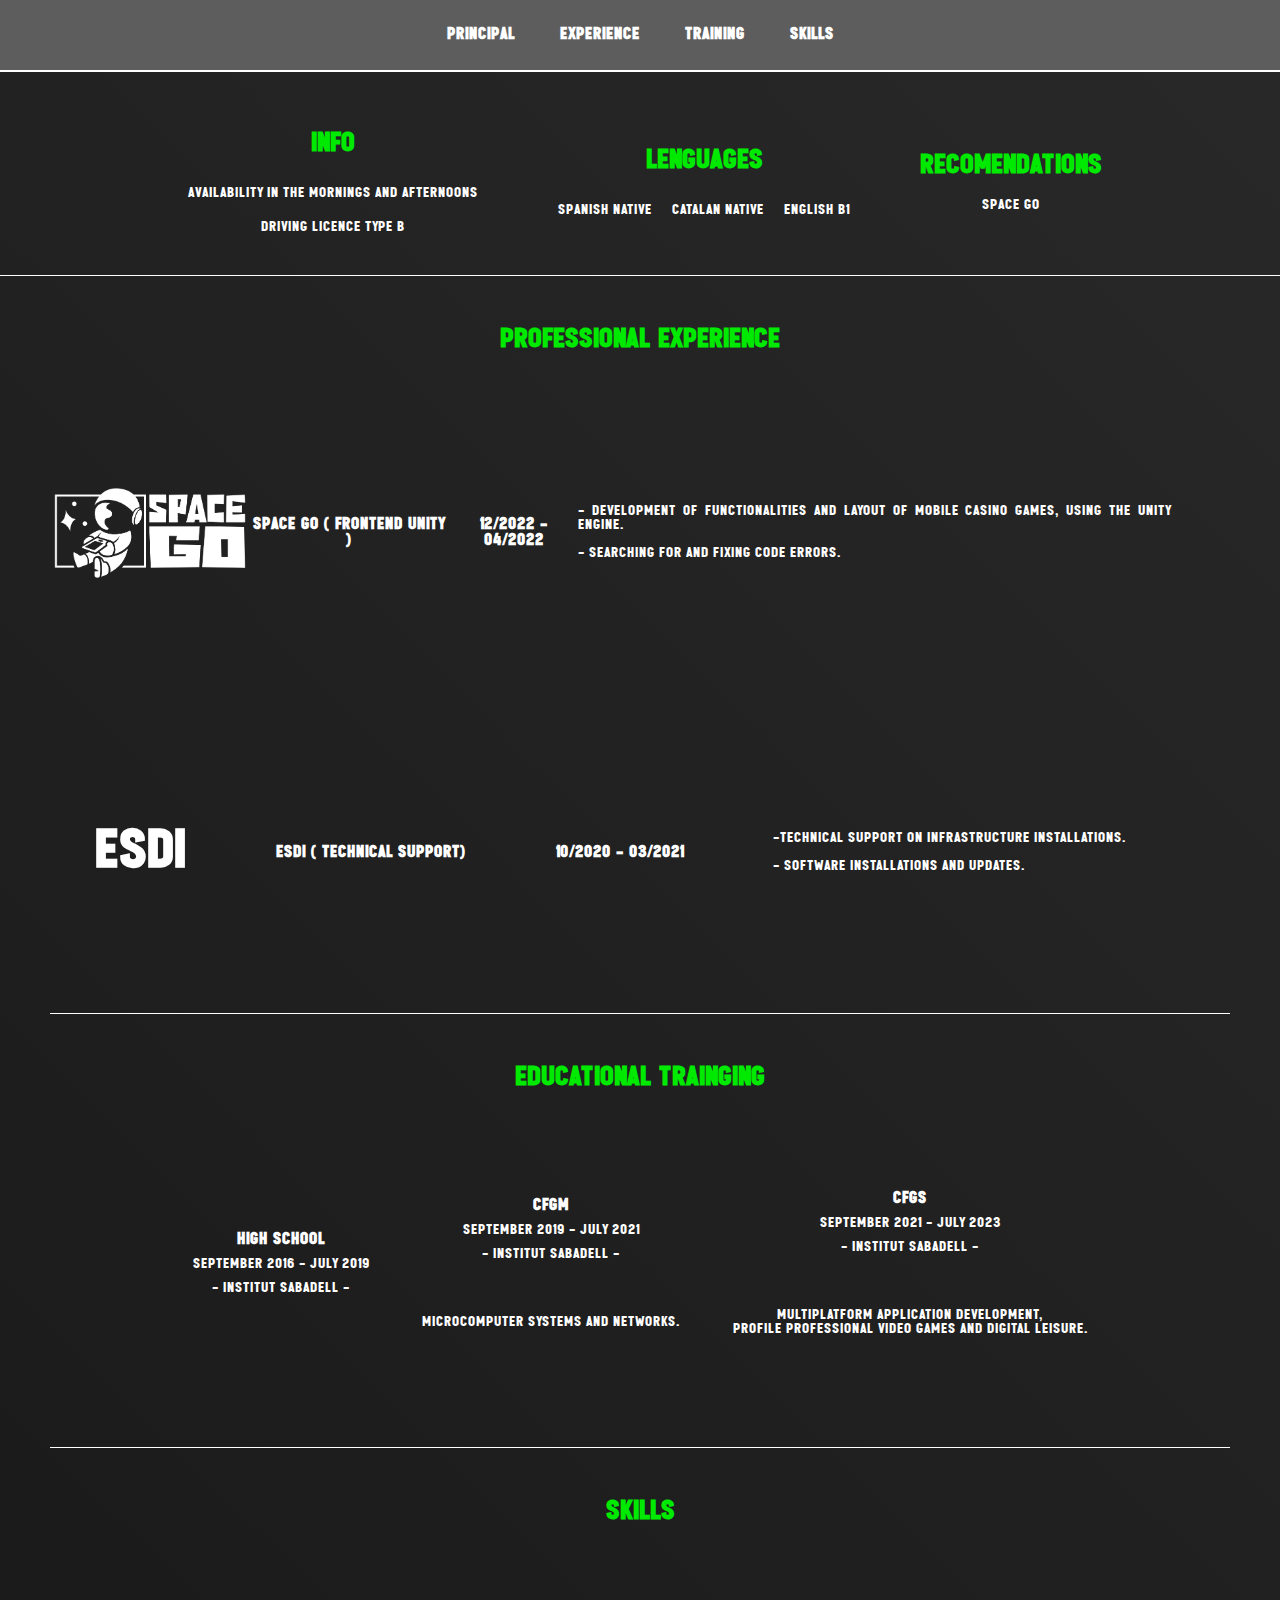
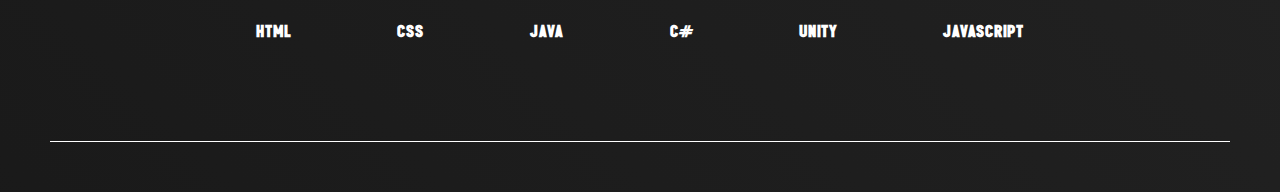
==== CV.html @ e7782257 "update cv" ====
<!DOCTYPE html>
<html>
	<head>
		<meta name="viewport" content="width=device-width, initial-scale=1" />
		<link rel="stylesheet" type="text/css" href="PrincipalStyle.css">
		<title>Principal</title>
	</head>
	<body>
		 <header>
		   <nav class="nav">
		      <ul id="navegation">
		      	  <li><a class="links-buttons" href="index.html">PRINCIPAL</a></li>
		          <li><a class="links-buttons" href="#">EXPERIENCE</a></li>
		          <li><a class="links-buttons" href="#">TRAINING</a></li>
		          <li><a class="links-buttons" href="#">SKILLS</a></li>
		      </ul>
		   </nav>
		</header>

		<!-- INFORMACION -->

			<article id="my-information">

				<div>
					<h2 class="titles-articles">INFO</h2>
					<div style="display: grid; place-items: center;">
						<p>Availability in the mornings and afternoons</p>
						<p>Driving licence Type B</p>	
					</div>
				</div>

				<div>
					<h2 class="titles-articles">LENGUAGES</h2>
					<div style="display: flex; justify-content: center">
						<p>Spanish Native</p>
						<p>Catalan Native</p>
						<p>English B1</p>	
					</div>
				</div>
				
				<div>
					<h2 class="titles-articles">RECOMENDATIONS</h2>
					<a style="font-size: 11px; text-decoration: none;" href="recomendationSpaceGo.pdf" target="_blank"><p>Space Go</p></a>
				</div>
			</article>


			<article id="experience-content">

				<h1 class="titles-articles">PROFESSIONAL EXPERIENCE</h1>

				<section>
					<img style="width: 200px;, height: auto; display: block; margin: auto;" src="images/spacego.png">
					<h1>SPACE GO ( Frontend Unity )</h1>
					<h2>12/2022 - 04/2022</h2>
					<p>
						- Development of functionalities and layout of mobile casino games, using the Unity engine.
						<br>
						<br>
						- Searching for and fixing code errors.
					</p>
				</section>
				<section>
					<h1 style="font-size: 50px;">ESDi</h1>
					<h1>ESDi ( Technical Support)</h1>
					<h2>10/2020 - 03/2021</h2>
					<p>
						-Technical support on infrastructure installations.
						<br>
						<br>
						- Software installations and updates.
					</p>
				</section>
			</article>

			<article id="formation-article">

				<h1 class="titles-articles">EDUCATIONAL TRAINGING</h1>

				<div id="formation-sections">
					<section>
						<h2 class="normal-title">HIGH SCHOOL</h2>
						<p>SEPTEMBER 2016 - JULY 2019</p>
						<p>- Institut Sabadell -</p>
					</section>
					<section>
						<h2 class="normal-title">CFGM</h2>
						<p>SEPTEMBER 2019 - JULY 2021</p>
						<p>- Institut Sabadell -</p>
						<br>
						<br>
						<p>Microcomputer systems and networks.</p>
					</section>
					<section>
						<h2 class="normal-title">CFGS</h2>
						<p>SEPTEMBER 2021 - JULY 2023</p>
						<p>- Institut Sabadell -</p>
						<br>
						<br>
						<p>Multiplatform application development, <br>profile 
						professional video games and digital leisure.</p>
					</section>
				</div>
				
			</article>

			<article id="formation-article">

				<h1 class="titles-articles">SKILLS</h1>

				<div id="formation-sections">
					<section>
						<h2 class="normal-title">HTML</h2>
					</section>
					<section>
						<h2 class="normal-title">CSS</h2>
					</section>
					<section>
						<h2 class="normal-title">JAVA</h2>
					</section>
					<section>
						<h2 class="normal-title">C#</h2>
					</section>
					<section>
						<h2 class="normal-title">UNITY</h2>
					</section>
					<section>
						<h2 class="normal-title">JAVASCRIPT</h2>
					</section>
				</div>
				
			</article>
			

	</body>
</html>
---- PrincipalStyle.css ----
@font-face{

	font-family: principalTipo;
	src: url(Gameplay.ttf);
}

@font-face{
	font-family: titlesTipo;
	src: url(fFinish.ttf);
}


.titles-articles {
	font-size: 25px;
	text-align: center;
	color: rgb(0, 233, 0);
	margin-bottom: 20px;
}

.normal-title {
	text-align: center;
}


*{
	font-family: titlesTipo;
    margin: 0px;
    padding: 0px;
    color: white;
}

body{
	background: linear-gradient(45deg, black, rgb(59, 59, 59));
	background-size: 400% 400%;
	animation: cambiar 5s ease-in-out infinite;
}

@keyframes cambiar{
			0%{background-position: 0 50%;}
			50%{background-position: 100% 50%;}
			100%{background-position: 0 50%;}
}


#general {
	width: auto;
	display: grid;
	place-items: center;
	height: 550px;
}

#text {
	margin: 20px;
}

#my-info {
	display: flex;
	justify-content: center;
	align-items: center;
}

header{
	border-bottom: 2px solid white;
	background-color: rgb(93, 93, 93);
	top: 0;
	position: fixed; 
    width: 100%;
    height: 70px; 
}

img {
	filter: blur(.5px);
}

.links-buttons{
	color: white;
	text-decoration: none;
	line-height: 70px;
	padding: 10px 20px;
	font-size: 15px;
	font-weight: bold;
}


nav ul{
    text-align: center;
}

nav li{
    display: inline;
}


#links-interes{
	margin-top: 150px;
	display: flex;
	justify-content: center;
	align-items: center;
}

#links-interes > a {
	margin: auto;
	text-decoration: none;
	font-size: 10px;
}

#links-interes > a:hover {
	transform: scale(1.1);
}


#person-image{
	z-index: -1;
	width: 200px;
	border: 2px solid rgb(31, 229, 0);
	box-shadow: 0px 0px 20px rgb(31, 229, 0);
	border-radius: 5px;
}

.interes-images {
	width: 30px;
}

#name{
	font-size: 30px;
	margin: 10px;
}

#developer{
	text-align: center;
	font-size: 20px;
	color: white;
	padding: 10px;
}

#location{
	font-size: 15px; 
	text-align: center; 
	margin-top: 20px;
}

#description{
	white-space: nowrap;
	animation: typing 3s steps(111);
}


@keyframes typing {
	from  {
		clip-path: polygon(0 0, 0 0, 0 100%, 0 100%);
	}
	to{
		clip-path: polygon(0 0, 100% 0, 100% 100%, 0 100%);
	}
}


/*CV STYLE*/

#my-information{
	margin-top: 100px;
	border-bottom: 1px solid white;
	display: flex;
	justify-content: center;
	align-items: center;
}

#my-information > div {
	margin: 30px;
}


p{
	margin: 10px;
	font-size: 13px;
	text-align: center;
}

/*EXPERIENCE PAGE CSS*/

#experience-content{
	margin: 50px;
	border-bottom: 1px solid white;
}

#experience-content section {
	display: flex;
	justify-content: center;
	align-items: center;
	width: 95%;
	height: 20em;
}

#experience-content  section  h1, h2 {
	margin: auto;
	text-align: center;
	font-size: 15px;
}



#experience-content  section  p {
	margin: auto;
	text-align: justify;
}


/*FORMATION PAGE CSS*/

#formation-article {
	margin: 50px;
	width: auto;
	border-bottom: 1px solid white;
}

#formation-sections{
	margin: 100px;
	display: flex;
	flex-wrap: wrap;
	justify-content: space-evenly;
	align-items: center;
}

#formation-sections section:hover{
	transform: scale3d(1.2, 1.2, 1.0);
}

/*RESPONSIVE PAGE*/

@media only screen and (max-width: 900px){

	#general {
		margin-top: 50px;
		display: block;
	}

	#my-info {
		display: grid;
		place-items: center;
	}

	#experience-content section {
		margin-top: 30px;
		display: block;
	}

	#experience-content section h1, h2{
		margin-top: 20px;
	}

	#experience-content  section  p {
		margin-top: 20px;
		font-size: 10px;
		text-align: center;
	}

	#my-information {
		display: block;
	}

	#information{
		margin-bottom: 10px;
	}
} 

@media only screen and (max-width: 500px){

	#links-interes{
		margin-bottom: 50px;
	} 


	#my-info p{
		font-size: 9px;
	}


	#name{
		font-size: 15px;
	} 

	#developer{
		font-size: 15px;
	}

	#formation-article section{
		padding: 10px;
		margin: 50px;
		width: auto;
	}

	.titles-articles {
		font-size: 18px;
	}

	#general{
		margin-top: 15px;
	}

	#navegation {
		display: block;
	} 

	#location{
		font-size: 10px;
	} 

	a{
		font-size: 5px;
	} 

}
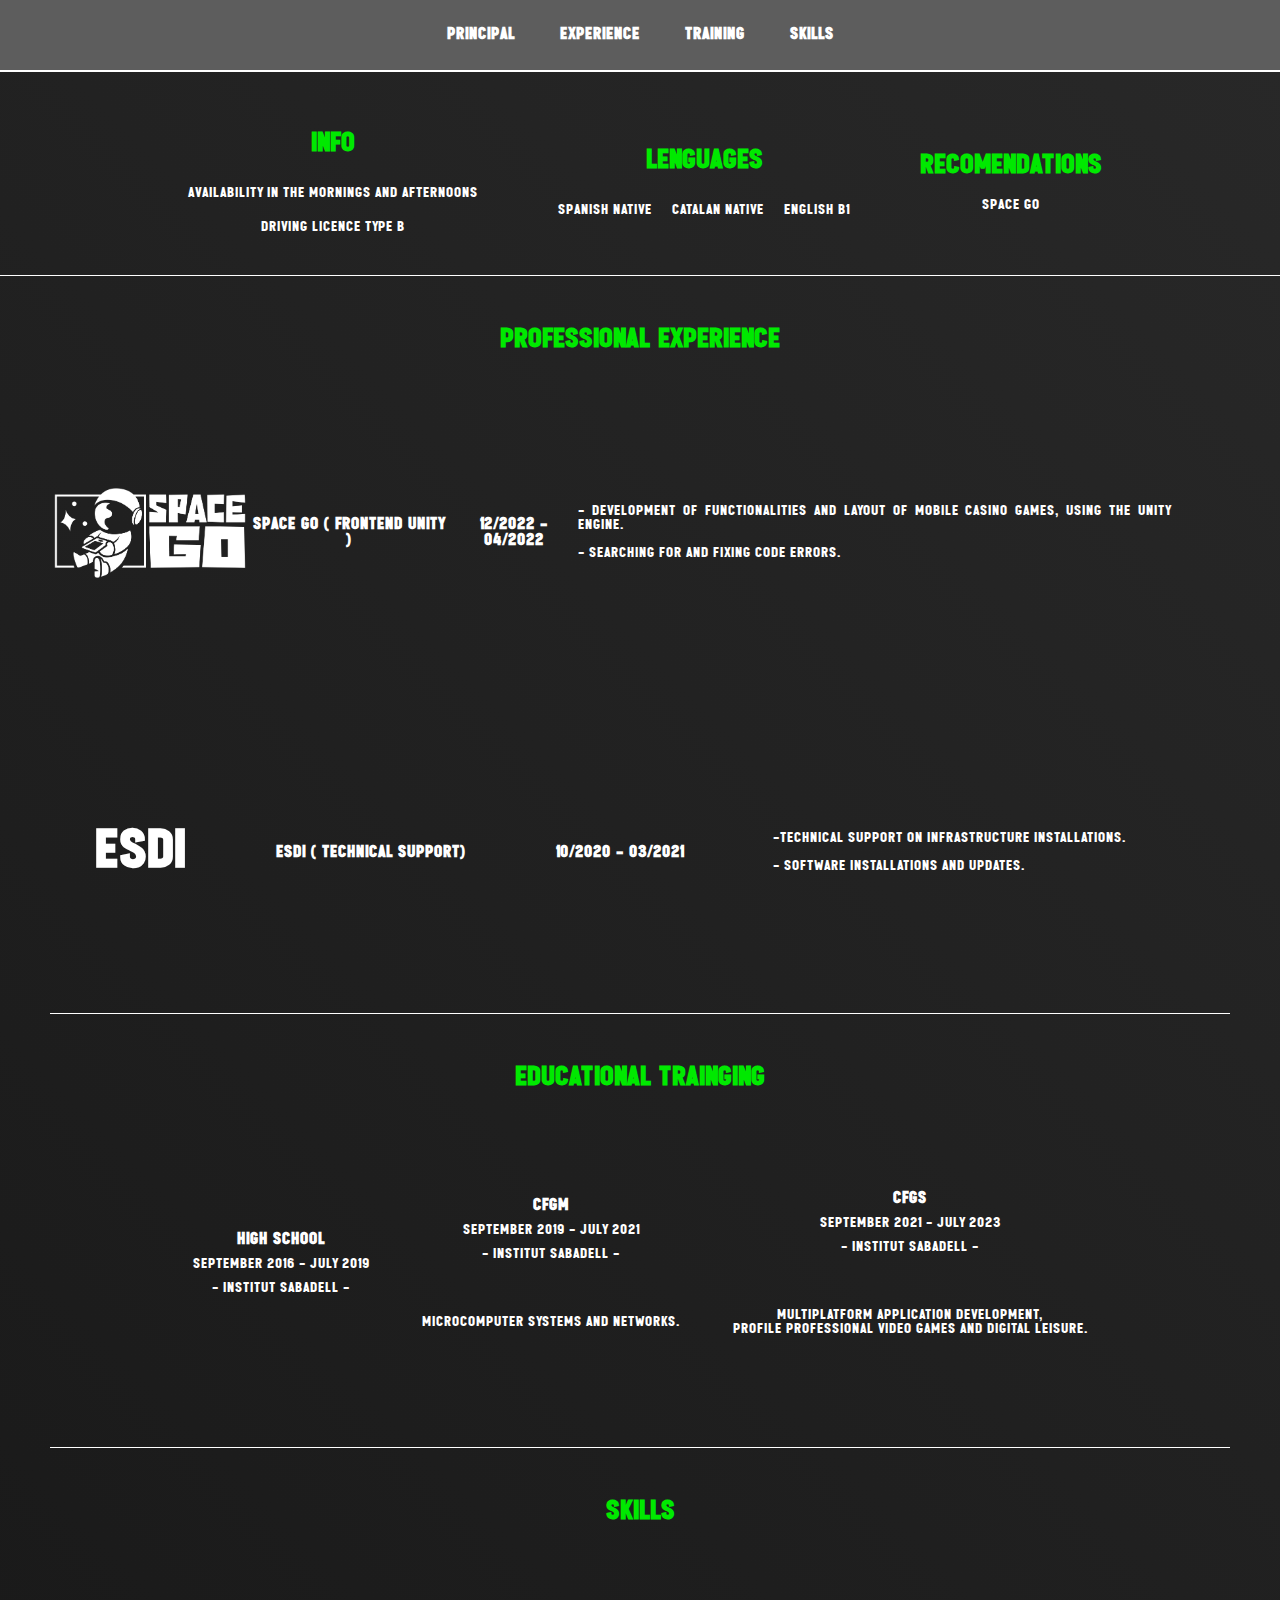
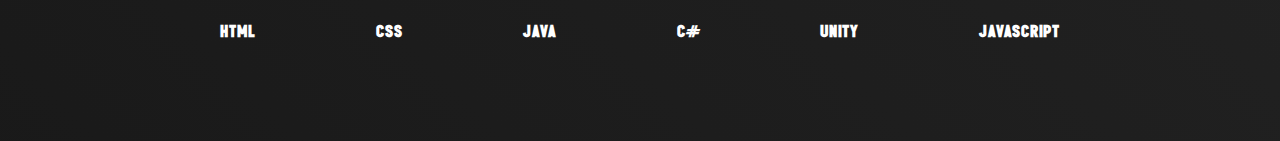
==== commit 46e5cf75: "cv update" ====
--- a/CV.html
+++ b/CV.html
@@ -3,16 +3,16 @@
 	<head>
 		<meta name="viewport" content="width=device-width, initial-scale=1" />
 		<link rel="stylesheet" type="text/css" href="PrincipalStyle.css">
-		<title>Principal</title>
+		<title>CV</title>
 	</head>
 	<body>
 		 <header>
 		   <nav class="nav">
 		      <ul id="navegation">
 		      	  <li><a class="links-buttons" href="index.html">PRINCIPAL</a></li>
-		          <li><a class="links-buttons" href="#">EXPERIENCE</a></li>
-		          <li><a class="links-buttons" href="#">TRAINING</a></li>
-		          <li><a class="links-buttons" href="#">SKILLS</a></li>
+		          <li><a class="links-buttons" href="#experience-content">EXPERIENCE</a></li>
+		          <li><a class="links-buttons" href="#formation-article">TRAINING</a></li>
+		          <li><a class="links-buttons" href="#skills">SKILLS</a></li>
 		      </ul>
 		   </nav>
 		</header>
@@ -104,7 +104,7 @@
 				
 			</article>
 
-			<article id="formation-article">
+			<article id="skills">
 
 				<h1 class="titles-articles">SKILLS</h1>
 
--- a/PrincipalStyle.css
+++ b/PrincipalStyle.css
@@ -111,7 +111,6 @@
 
 
 #person-image{
-	z-index: -1;
 	width: 200px;
 	border: 2px solid rgb(31, 229, 0);
 	box-shadow: 0px 0px 20px rgb(31, 229, 0);
@@ -226,14 +225,38 @@
 	transform: scale3d(1.2, 1.2, 1.0);
 }
 
+
+/*PORTFOLIO PAGE CSS*/
+
+#contenedor {
+	margin-top: 100px;
+	display: flex;
+	justify-content: space-evenly;
+	align-items: center;
+
+}
+
+
+.proyectos {
+	width: 10%;
+	height: 10em;
+	border: 1px solid white;
+	padding: 30px;
+}
+
+
+
+
+
 /*RESPONSIVE PAGE*/
 
-@media only screen and (max-width: 900px){
+@media screen and (max-width: 900px){
 
 	#general {
 		margin-top: 50px;
 		display: block;
 	}
+
 
 	#my-info {
 		display: grid;
@@ -264,24 +287,26 @@
 	}
 } 
 
-@media only screen and (max-width: 500px){
+@media screen and (max-width: 500px){
+
+	.links-buttons{
+		font-size: 10px;
+	}
 
 	#links-interes{
-		margin-bottom: 50px;
-	} 
-
-
-	#my-info p{
+		margin-bottom: 49px;
+	} 
+
+	#description{
 		font-size: 9px;
 	}
-
 
 	#name{
 		font-size: 15px;
 	} 
 
 	#developer{
-		font-size: 15px;
+		font-size: 14px;
 	}
 
 	#formation-article section{
@@ -310,4 +335,13 @@
 		font-size: 5px;
 	} 
 
+} 
+
+
+@media only screen and (max-width: 450px){
+
+	#description{
+		font-size: 6px;
+	} 
+
 } 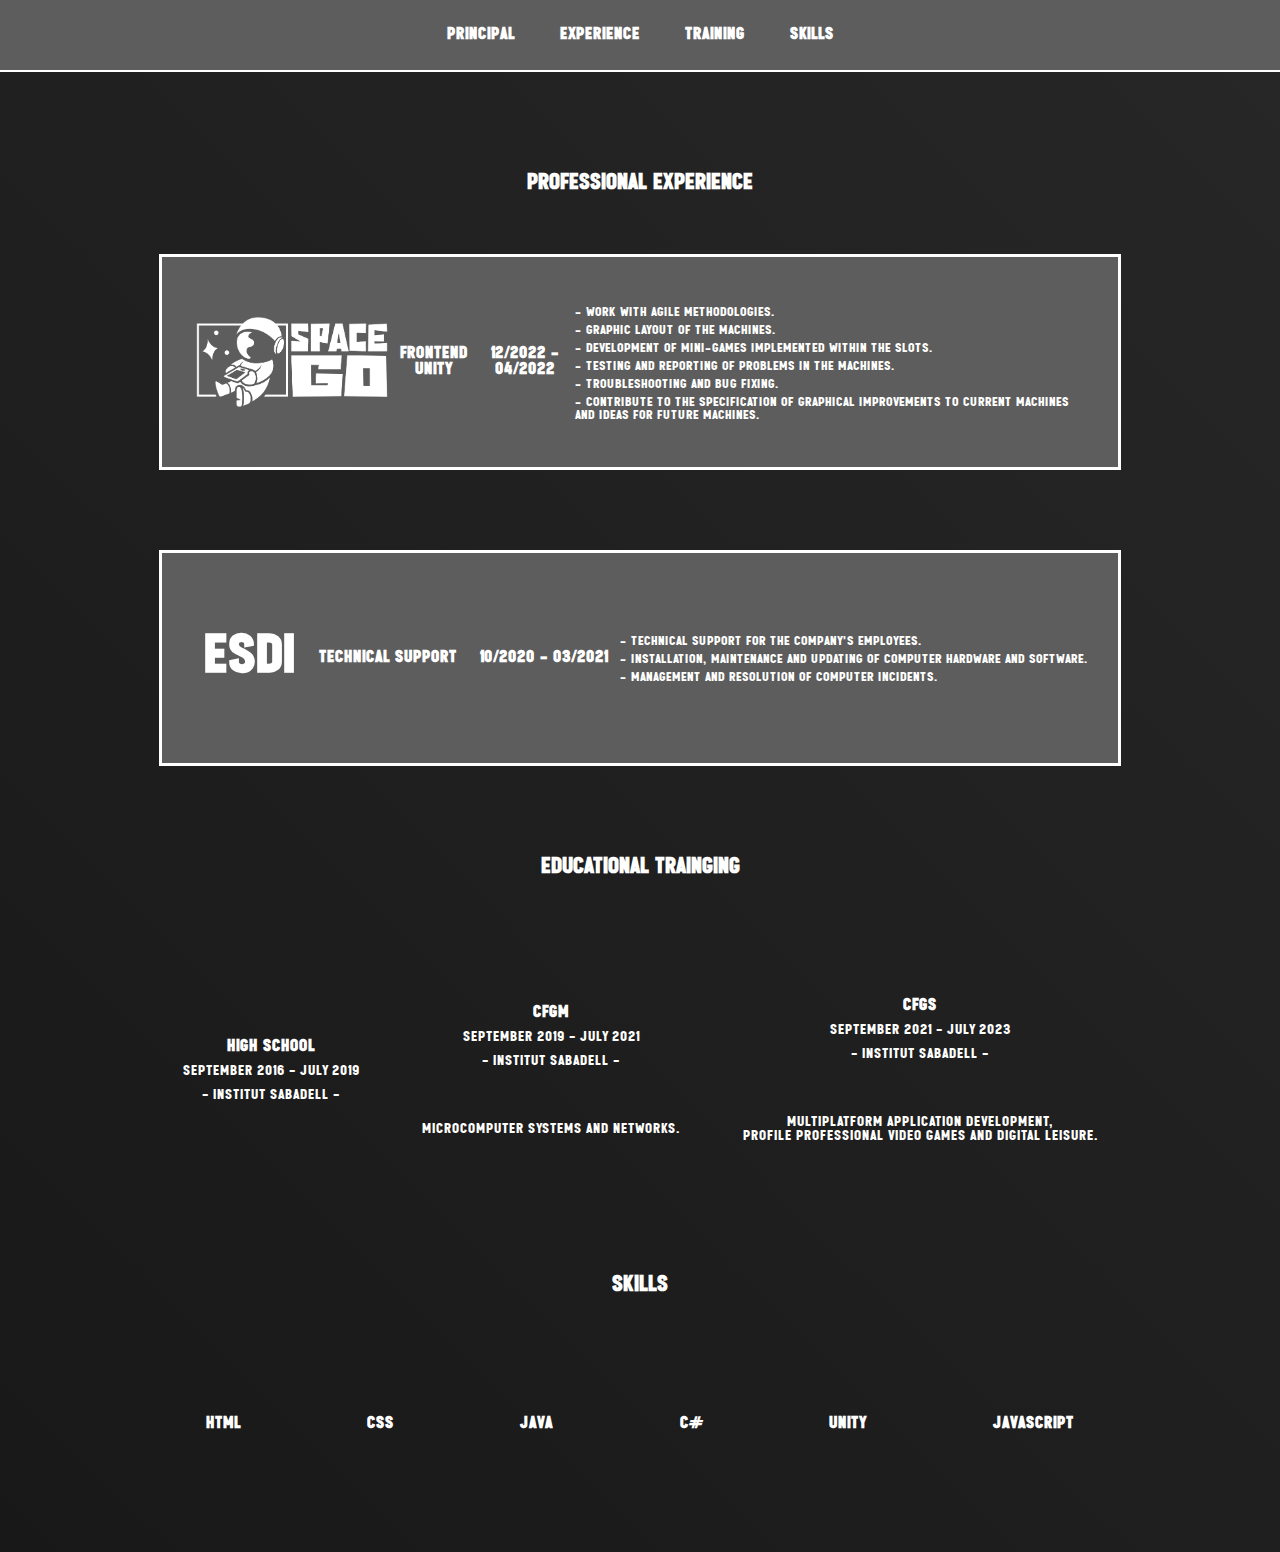
==== commit acde8f1f: "cv update" ====
--- a/CV.html
+++ b/CV.html
@@ -17,7 +17,8 @@
 		   </nav>
 		</header>
 
-		<!-- INFORMACION -->
+
+		<!-- INFORMACION 
 
 			<article id="my-information">
 
@@ -44,6 +45,9 @@
 				</div>
 			</article>
 
+			-->
+
+
 
 			<article id="experience-content">
 
@@ -51,25 +55,26 @@
 
 				<section>
 					<img style="width: 200px;, height: auto; display: block; margin: auto;" src="images/spacego.png">
-					<h1>SPACE GO ( Frontend Unity )</h1>
+					<h1>Frontend Unity</h1>
 					<h2>12/2022 - 04/2022</h2>
-					<p>
-						- Development of functionalities and layout of mobile casino games, using the Unity engine.
-						<br>
-						<br>
-						- Searching for and fixing code errors.
-					</p>
+					<ul class="responsabilities-list">
+						<li>- Work with agile methodologies.</li>
+						<li>- Graphic layout of the machines.</li>
+						<li>- Development of mini-games implemented within the slots.</li>
+						<li>- Testing and reporting of problems in the machines.</li>
+						<li>- Troubleshooting and bug fixing.</li>
+						<li>- Contribute to the specification of graphical improvements to current machines and ideas for future machines.</li>
+					</ul>		
 				</section>
 				<section>
 					<h1 style="font-size: 50px;">ESDi</h1>
-					<h1>ESDi ( Technical Support)</h1>
+					<h1>Technical Support</h1>
 					<h2>10/2020 - 03/2021</h2>
-					<p>
-						-Technical support on infrastructure installations.
-						<br>
-						<br>
-						- Software installations and updates.
-					</p>
+					<ul class="responsabilities-list">
+						<li> - Technical support for the company's employees. </li>
+						<li> - Installation, maintenance and updating of computer hardware and software. </li>
+						<li> - Management and resolution of computer incidents. </li>
+					</ul>	
 				</section>
 			</article>
 
--- a/PrincipalStyle.css
+++ b/PrincipalStyle.css
@@ -2,19 +2,19 @@
 @font-face{
 
 	font-family: principalTipo;
-	src: url(Gameplay.ttf);
+	src: url(fuentes/Gameplay.ttf);
 }
 
 @font-face{
 	font-family: titlesTipo;
-	src: url(fFinish.ttf);
+	src: url(fuentes/fFinish.ttf);
 }
 
 
 .titles-articles {
-	font-size: 25px;
-	text-align: center;
-	color: rgb(0, 233, 0);
+	font-size: 20px;
+	text-align: center;
+	color: white;
 	margin-bottom: 20px;
 }
 
@@ -31,6 +31,7 @@
 }
 
 body{
+	z-index: 1;
 	background: linear-gradient(45deg, black, rgb(59, 59, 59));
 	background-size: 400% 400%;
 	animation: cambiar 5s ease-in-out infinite;
@@ -43,18 +44,12 @@
 }
 
 
-#general {
-	width: auto;
-	display: grid;
-	place-items: center;
-	height: 550px;
-}
-
 #text {
 	margin: 20px;
 }
 
 #my-info {
+	margin-top: 100px;
 	display: flex;
 	justify-content: center;
 	align-items: center;
@@ -64,7 +59,6 @@
 	border-bottom: 2px solid white;
 	background-color: rgb(93, 93, 93);
 	top: 0;
-	position: fixed; 
     width: 100%;
     height: 70px; 
 }
@@ -93,13 +87,16 @@
 
 
 #links-interes{
-	margin-top: 150px;
+	margin-top: 100px;
 	display: flex;
 	justify-content: center;
 	align-items: center;
 }
 
 #links-interes > a {
+	background-color: rgb(93, 93, 93);
+	padding: 10px;
+	border: 2px solid white;
 	margin: auto;
 	text-decoration: none;
 	font-size: 10px;
@@ -140,6 +137,7 @@
 }
 
 #description{
+	color: rgb(31, 229, 0);
 	white-space: nowrap;
 	animation: typing 3s steps(111);
 }
@@ -178,17 +176,43 @@
 
 /*EXPERIENCE PAGE CSS*/
 
+.responsabilities-list {
+	list-style: none;
+}
+
+
+.responsabilities-list li{
+	font-size: 12px;
+	margin-top: 5px;
+}
+
+#curriculum-download{
+	background-color: rgb(93, 93, 93);
+	padding: 10px;
+	border: 2px solid white;
+	margin-top: 50px;
+}
+
+#curriculum-download:hover{
+	transform: scale(1.05);
+}
+
 #experience-content{
-	margin: 50px;
-	border-bottom: 1px solid white;
+	display: grid;
+	place-items: center;
+	margin-top: 100px;
 }
 
 #experience-content section {
+	background-color: rgb(93, 93, 93);
+	padding: 30px;
+	margin: 40px;
+	border: 3px solid white;
 	display: flex;
 	justify-content: center;
 	align-items: center;
-	width: 95%;
-	height: 20em;
+	width: 70%;
+	height: 150px;
 }
 
 #experience-content  section  h1, h2 {
@@ -210,7 +234,6 @@
 #formation-article {
 	margin: 50px;
 	width: auto;
-	border-bottom: 1px solid white;
 }
 
 #formation-sections{
@@ -221,8 +244,9 @@
 	align-items: center;
 }
 
-#formation-sections section:hover{
-	transform: scale3d(1.2, 1.2, 1.0);
+
+#formation-sections section{
+	padding: 20px;
 }
 
 
@@ -238,12 +262,13 @@
 
 
 .proyectos {
-	width: 10%;
-	height: 10em;
+	display: grid;
+	place-items: center;
+	width: auto;
+	height: auto;
 	border: 1px solid white;
-	padding: 30px;
-}
-
+	padding: 20px;
+}
 
 
 
@@ -264,7 +289,8 @@
 	}
 
 	#experience-content section {
-		margin-top: 30px;
+		height: auto;
+		margin: auto 0px 30px 0px;
 		display: block;
 	}
 
@@ -272,12 +298,16 @@
 		margin-top: 20px;
 	}
 
-	#experience-content  section  p {
-		margin-top: 20px;
+	#experience-content  section  ul {
+		margin-top: 50px;
 		font-size: 10px;
 		text-align: center;
 	}
 
+	#experience-content  section  ul li {
+		margin: 10px;
+	}
+
 	#my-information {
 		display: block;
 	}
@@ -285,6 +315,16 @@
 	#information{
 		margin-bottom: 10px;
 	}
+
+	#contenedor {
+		display: grid;
+		place-items: center;
+	}
+
+	.proyectos {
+		margin: 30px;
+	}
+
 } 
 
 @media screen and (max-width: 500px){
